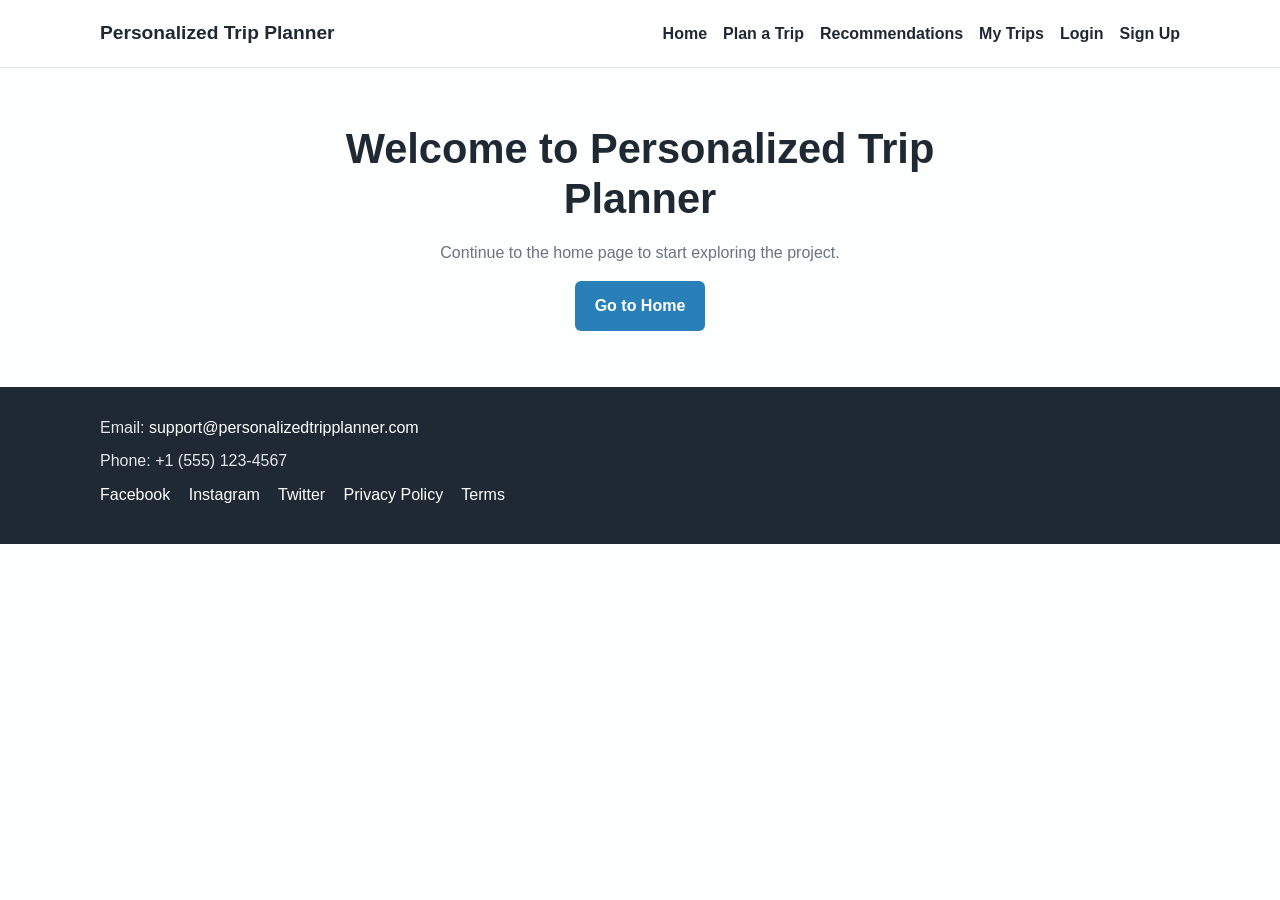
==== index.html @ 8d0f7b25 "architecure building" ====
<!DOCTYPE html>
<html lang="en">
<head>
  <meta charset="UTF-8">
  <meta name="viewport" content="width=device-width, initial-scale=1.0">
  <title>Personalized Trip Planner | Welcome</title>
  <link rel="stylesheet" href="css/style.css">
  <script src="js/main.js" defer></script>
</head>
<body>
  <header class="site-header">
    <div class="container header-content">
      <a class="site-logo" href="pages/home.html">Personalized Trip Planner</a>
      <nav class="site-nav" aria-label="Main navigation">
        <ul>
          <li><a href="pages/home.html">Home</a></li>
          <li><a href="pages/preferences.html">Plan a Trip</a></li>
          <li><a href="pages/recommendations.html">Recommendations</a></li>
          <li><a href="pages/my-trips.html">My Trips</a></li>
          <li><a href="pages/login.html">Login</a></li>
          <li><a href="pages/signup.html">Sign Up</a></li>
        </ul>
      </nav>
    </div>
  </header>

  <main>
    <section class="section center-section">
      <div class="container narrow-container">
        <h1>Welcome to Personalized Trip Planner</h1>
        <p>Continue to the home page to start exploring the project.</p>
        <a class="button" href="pages/home.html">Go to Home</a>
      </div>
    </section>
  </main>

  <footer class="site-footer">
    <div class="container footer-content">
      <p>Email: <a href="mailto:support@personalizedtripplanner.com">support@personalizedtripplanner.com</a></p>
      <p>Phone: +1 (555) 123-4567</p>
      <p>
        <a href="#">Facebook</a>
        <a href="#">Instagram</a>
        <a href="#">Twitter</a>
        <a href="#">Privacy Policy</a>
        <a href="#">Terms</a>
      </p>
    </div>
  </footer>
</body>
</html>
---- css/style.css ----
/* Basic reset */
* {
  box-sizing: border-box;
  margin: 0;
  padding: 0;
}

body {
  background: #FDFEFE;
  color: #1F2933;
  font-family: Arial, Helvetica, sans-serif;
  line-height: 1.6;
}

a {
  color: #2980B9;
  text-decoration: none;
}

a:hover {
  text-decoration: underline;
}

img {
  display: block;
  max-width: 100%;
}

.container {
  margin: 0 auto;
  max-width: 1120px;
  padding: 0 20px;
  width: 100%;
}

.narrow-container {
  max-width: 680px;
}

/* Header and navigation */
.site-header {
  background: #ffffff;
  border-bottom: 1px solid #E5E7EB;
  padding: 18px 0;
}

.header-content {
  align-items: center;
  display: flex;
  gap: 24px;
  justify-content: space-between;
}

.site-logo {
  color: #1F2933;
  font-size: 1.2rem;
  font-weight: 700;
}

.site-nav ul {
  align-items: center;
  display: flex;
  flex-wrap: wrap;
  gap: 16px;
  list-style: none;
}

.site-nav a {
  color: #1F2933;
  font-weight: 600;
}

.site-nav a:hover {
  color: #2980B9;
}

/* Main sections */
.section {
  padding: 56px 0;
}

.center-section {
  text-align: center;
}

.hero {
  background: #EAF6FC;
  padding: 80px 0;
  text-align: center;
}

.hero-content {
  max-width: 780px;
}

h1,
h2,
h3 {
  line-height: 1.2;
  margin-bottom: 16px;
}

h1 {
  font-size: 2.6rem;
}

h2 {
  font-size: 1.8rem;
}

h3 {
  font-size: 1.2rem;
}

p {
  color: #6B7280;
  margin-bottom: 16px;
}

/* Buttons */
.button {
  background: #2980B9;
  border: 0;
  border-radius: 6px;
  color: #ffffff;
  cursor: pointer;
  display: inline-block;
  font: inherit;
  font-weight: 700;
  padding: 12px 20px;
  text-align: center;
  transition: background 0.2s ease, transform 0.2s ease;
}

.button:hover {
  background: #27AE60;
  text-decoration: none;
  transform: translateY(-1px);
}

/* Cards and placeholders */
.card-grid {
  display: grid;
  gap: 20px;
  grid-template-columns: repeat(3, 1fr);
  margin-top: 24px;
}

.card,
.placeholder-panel {
  background: #ffffff;
  border: 1px solid #E5E7EB;
  border-radius: 8px;
  padding: 24px;
}

.recommendations-grid {
  border: 1px dashed #B8C2CC;
  border-radius: 8px;
  margin-top: 24px;
  min-height: 180px;
  padding: 24px;
}

.placeholder-panel + .placeholder-panel {
  margin-top: 20px;
}

.empty-message {
  color: #6B7280;
  font-weight: 600;
}

/* Forms */
.form {
  background: #ffffff;
  border: 1px solid #E5E7EB;
  border-radius: 8px;
  margin-top: 24px;
  padding: 24px;
}

.form-group {
  border: 0;
  margin-bottom: 18px;
}

label,
legend {
  color: #1F2933;
  display: block;
  font-weight: 700;
  margin-bottom: 8px;
}

input,
select {
  border: 1px solid #B8C2CC;
  border-radius: 6px;
  font: inherit;
  padding: 10px 12px;
  width: 100%;
}

.checkbox-label {
  align-items: center;
  display: flex;
  font-weight: 400;
  gap: 8px;
  margin-bottom: 8px;
}

.checkbox-label input {
  width: auto;
}

.form-note {
  margin-top: 18px;
}

/* Footer */
.site-footer {
  background: #1F2933;
  color: #ffffff;
  padding: 28px 0;
}

.site-footer p {
  color: #E5E7EB;
  margin-bottom: 8px;
}

.site-footer a {
  color: #ffffff;
  margin-right: 14px;
}

/* Responsive behavior */
@media (max-width: 800px) {
  .header-content {
    align-items: flex-start;
    flex-direction: column;
  }

  .card-grid {
    grid-template-columns: 1fr;
  }

  h1 {
    font-size: 2.1rem;
  }

  .hero {
    padding: 56px 0;
  }
}

@media (max-width: 520px) {
  .site-nav ul {
    align-items: flex-start;
    flex-direction: column;
    gap: 8px;
  }

  .section {
    padding: 40px 0;
  }

  .form,
  .card,
  .placeholder-panel,
  .recommendations-grid {
    padding: 18px;
  }
}
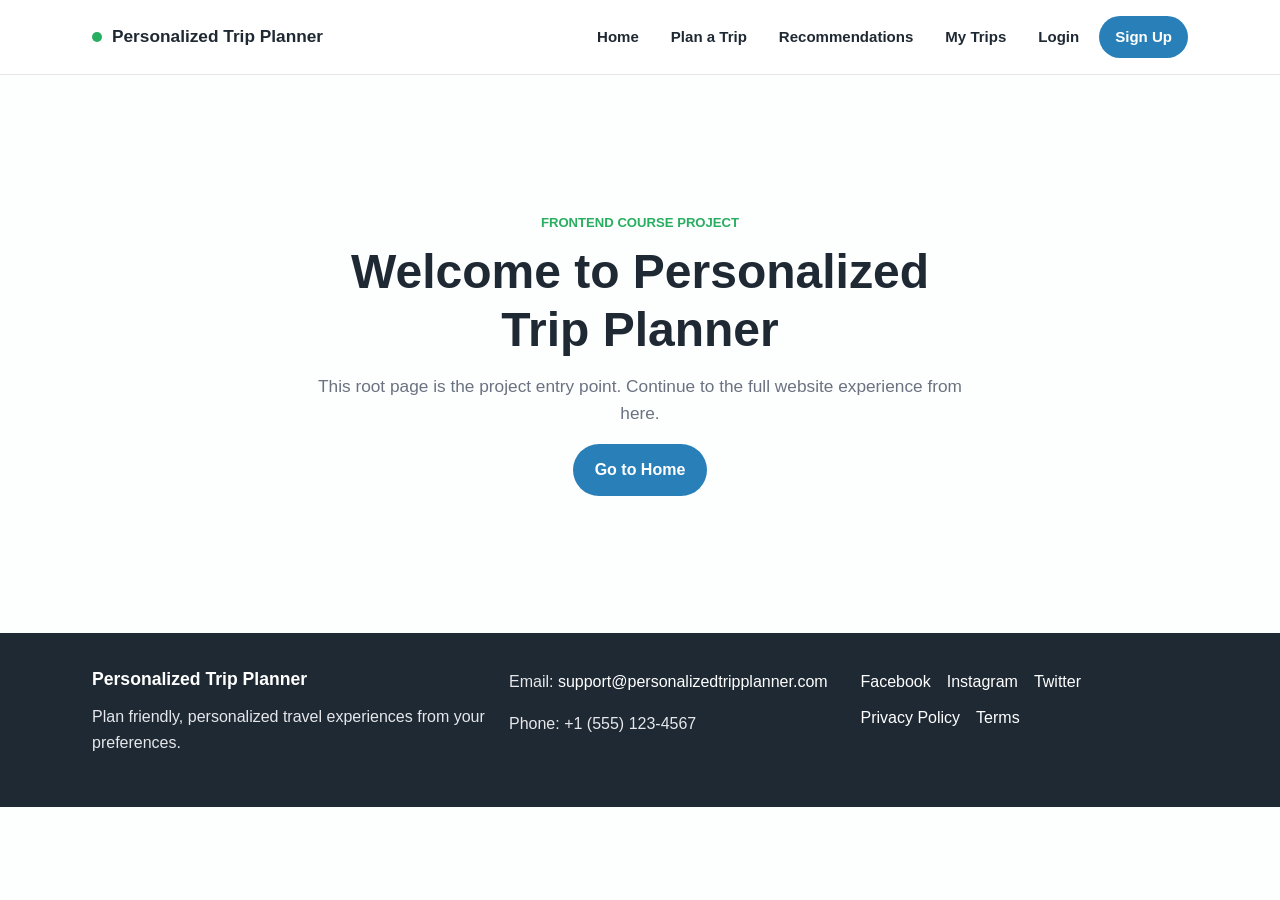
==== commit 1df9cecb: "Improve static ui and layout" ====
--- a/index.html
+++ b/index.html
@@ -11,40 +11,50 @@
   <header class="site-header">
     <div class="container header-content">
       <a class="site-logo" href="pages/home.html">Personalized Trip Planner</a>
-      <nav class="site-nav" aria-label="Main navigation">
+      <button class="nav-toggle" type="button" aria-expanded="false" aria-controls="primary-nav">
+        Menu
+      </button>
+      <nav class="site-nav" id="primary-nav" aria-label="Main navigation">
         <ul>
           <li><a href="pages/home.html">Home</a></li>
           <li><a href="pages/preferences.html">Plan a Trip</a></li>
           <li><a href="pages/recommendations.html">Recommendations</a></li>
           <li><a href="pages/my-trips.html">My Trips</a></li>
           <li><a href="pages/login.html">Login</a></li>
-          <li><a href="pages/signup.html">Sign Up</a></li>
+          <li><a class="nav-cta" href="pages/signup.html">Sign Up</a></li>
         </ul>
       </nav>
     </div>
   </header>
 
   <main>
-    <section class="section center-section">
+    <section class="section entry-section">
       <div class="container narrow-container">
+        <p class="section-label">Frontend course project</p>
         <h1>Welcome to Personalized Trip Planner</h1>
-        <p>Continue to the home page to start exploring the project.</p>
-        <a class="button" href="pages/home.html">Go to Home</a>
+        <p class="lead-text">This root page is the project entry point. Continue to the full website experience from here.</p>
+        <a class="btn btn-primary" href="pages/home.html">Go to Home</a>
       </div>
     </section>
   </main>
 
   <footer class="site-footer">
-    <div class="container footer-content">
-      <p>Email: <a href="mailto:support@personalizedtripplanner.com">support@personalizedtripplanner.com</a></p>
-      <p>Phone: +1 (555) 123-4567</p>
-      <p>
+    <div class="container footer-grid">
+      <div>
+        <h2>Personalized Trip Planner</h2>
+        <p>Plan friendly, personalized travel experiences from your preferences.</p>
+      </div>
+      <address class="footer-contact">
+        <p>Email: <a href="mailto:support@personalizedtripplanner.com">support@personalizedtripplanner.com</a></p>
+        <p>Phone: +1 (555) 123-4567</p>
+      </address>
+      <div class="footer-links">
         <a href="#">Facebook</a>
         <a href="#">Instagram</a>
         <a href="#">Twitter</a>
         <a href="#">Privacy Policy</a>
         <a href="#">Terms</a>
-      </p>
+      </div>
     </div>
   </footer>
 </body>
--- a/css/style.css
+++ b/css/style.css
@@ -1,24 +1,39 @@
-/* Basic reset */
+/* Reset and base styles */
 * {
   box-sizing: border-box;
   margin: 0;
   padding: 0;
 }
 
+:root {
+  --primary-blue: #2980B9;
+  --accent-green: #27AE60;
+  --background: #FDFEFE;
+  --surface: #ffffff;
+  --text-dark: #1F2933;
+  --muted-text: #6B7280;
+  --light-border: #E5E7EB;
+  --soft-blue: #EAF6FC;
+  --soft-green: #EAF8F0;
+  --shadow: 0 14px 35px rgba(31, 41, 51, 0.08);
+  --radius: 8px;
+}
+
 body {
-  background: #FDFEFE;
-  color: #1F2933;
+  background: var(--background);
+  color: var(--text-dark);
   font-family: Arial, Helvetica, sans-serif;
   line-height: 1.6;
 }
 
 a {
-  color: #2980B9;
+  color: var(--primary-blue);
   text-decoration: none;
+  transition: color 0.2s ease;
 }
 
 a:hover {
-  text-decoration: underline;
+  color: var(--accent-green);
 }
 
 img {
@@ -26,22 +41,128 @@
   max-width: 100%;
 }
 
+h1,
+h2,
+h3 {
+  color: var(--text-dark);
+  line-height: 1.2;
+  margin-bottom: 14px;
+}
+
+h1 {
+  font-size: 3rem;
+}
+
+h2 {
+  font-size: 2rem;
+}
+
+h3 {
+  font-size: 1.18rem;
+}
+
+p {
+  color: var(--muted-text);
+  margin-bottom: 16px;
+}
+
+/* Layout utilities */
 .container {
   margin: 0 auto;
-  max-width: 1120px;
-  padding: 0 20px;
+  max-width: 1140px;
+  padding: 0 22px;
   width: 100%;
 }
 
 .narrow-container {
+  max-width: 720px;
+}
+
+.section {
+  padding: 72px 0;
+}
+
+.compact-section {
+  padding-top: 24px;
+}
+
+.soft-section {
+  background: linear-gradient(180deg, var(--background), #F4FAFD);
+}
+
+.center-section,
+.entry-section,
+.empty-page-section {
+  text-align: center;
+}
+
+.entry-section,
+.empty-page-section {
+  align-items: center;
+  display: flex;
+  min-height: 62vh;
+}
+
+.section-heading {
+  margin-bottom: 28px;
+  max-width: 720px;
+}
+
+.section-label {
+  color: var(--accent-green);
+  font-size: 0.82rem;
+  font-weight: 800;
+  letter-spacing: 0;
+  margin-bottom: 10px;
+  text-transform: uppercase;
+}
+
+.lead-text {
+  font-size: 1.08rem;
   max-width: 680px;
+}
+
+.two-column-layout {
+  align-items: start;
+  display: grid;
+  gap: 36px;
+  grid-template-columns: minmax(0, 0.9fr) minmax(320px, 1.1fr);
+}
+
+.page-intro {
+  position: sticky;
+  top: 96px;
+}
+
+.page-hero {
+  background: var(--soft-blue);
+  padding-bottom: 48px;
+}
+
+.grid {
+  display: grid;
+  gap: 22px;
+}
+
+.two-column-grid {
+  grid-template-columns: repeat(2, minmax(0, 1fr));
+}
+
+.three-column-grid {
+  grid-template-columns: repeat(3, minmax(0, 1fr));
+}
+
+.four-column-grid {
+  grid-template-columns: repeat(4, minmax(0, 1fr));
 }
 
 /* Header and navigation */
 .site-header {
-  background: #ffffff;
-  border-bottom: 1px solid #E5E7EB;
-  padding: 18px 0;
+  background: rgba(255, 255, 255, 0.96);
+  border-bottom: 1px solid var(--light-border);
+  position: sticky;
+  top: 0;
+  z-index: 10;
 }
 
 .header-content {
@@ -49,135 +170,353 @@
   display: flex;
   gap: 24px;
   justify-content: space-between;
+  min-height: 74px;
 }
 
 .site-logo {
-  color: #1F2933;
-  font-size: 1.2rem;
+  color: var(--text-dark);
+  font-size: 1.08rem;
+  font-weight: 800;
+}
+
+.site-logo::before {
+  background: var(--accent-green);
+  border-radius: 999px;
+  content: "";
+  display: inline-block;
+  height: 10px;
+  margin-right: 10px;
+  width: 10px;
+}
+
+.nav-toggle {
+  background: var(--surface);
+  border: 1px solid var(--light-border);
+  border-radius: 999px;
+  color: var(--text-dark);
+  cursor: pointer;
+  display: none;
+  font: inherit;
   font-weight: 700;
+  padding: 8px 14px;
 }
 
 .site-nav ul {
   align-items: center;
   display: flex;
-  flex-wrap: wrap;
-  gap: 16px;
+  gap: 8px;
   list-style: none;
 }
 
 .site-nav a {
-  color: #1F2933;
-  font-weight: 600;
+  border-radius: 999px;
+  color: var(--text-dark);
+  display: inline-block;
+  font-size: 0.94rem;
+  font-weight: 700;
+  padding: 9px 12px;
+  transition: background 0.2s ease, color 0.2s ease;
 }
 
 .site-nav a:hover {
-  color: #2980B9;
-}
-
-/* Main sections */
-.section {
-  padding: 56px 0;
-}
-
-.center-section {
-  text-align: center;
-}
-
-.hero {
-  background: #EAF6FC;
-  padding: 80px 0;
-  text-align: center;
-}
-
-.hero-content {
-  max-width: 780px;
-}
-
-h1,
-h2,
-h3 {
-  line-height: 1.2;
-  margin-bottom: 16px;
-}
-
-h1 {
-  font-size: 2.6rem;
-}
-
-h2 {
-  font-size: 1.8rem;
-}
-
-h3 {
-  font-size: 1.2rem;
-}
-
-p {
-  color: #6B7280;
-  margin-bottom: 16px;
+  background: var(--soft-blue);
+  color: var(--primary-blue);
+}
+
+.site-nav .nav-cta {
+  background: var(--primary-blue);
+  color: #ffffff;
+  padding-left: 16px;
+  padding-right: 16px;
+}
+
+.site-nav .nav-cta:hover {
+  background: var(--accent-green);
+  color: #ffffff;
 }
 
 /* Buttons */
+.btn,
 .button {
-  background: #2980B9;
   border: 0;
-  border-radius: 6px;
-  color: #ffffff;
+  border-radius: 999px;
   cursor: pointer;
   display: inline-block;
   font: inherit;
+  font-weight: 800;
+  padding: 13px 22px;
+  text-align: center;
+  transition: background 0.2s ease, box-shadow 0.2s ease, color 0.2s ease, transform 0.2s ease;
+}
+
+.btn:hover,
+.button:hover {
+  box-shadow: var(--shadow);
+  text-decoration: none;
+  transform: translateY(-2px);
+}
+
+.btn-primary,
+.button {
+  background: var(--primary-blue);
+  color: #ffffff;
+}
+
+.btn-primary:hover,
+.button:hover {
+  background: var(--accent-green);
+  color: #ffffff;
+}
+
+.btn-secondary {
+  background: var(--soft-green);
+  color: var(--text-dark);
+}
+
+.btn-secondary:hover {
+  background: var(--accent-green);
+  color: #ffffff;
+}
+
+.full-width {
+  width: 100%;
+}
+
+/* Hero section */
+.hero {
+  background:
+    radial-gradient(circle at top right, rgba(39, 174, 96, 0.18), transparent 34%),
+    linear-gradient(135deg, var(--soft-blue), #ffffff 68%);
+  overflow: hidden;
+  padding: 92px 0;
+}
+
+.hero-grid {
+  align-items: center;
+  display: grid;
+  gap: 42px;
+  grid-template-columns: minmax(0, 1.1fr) minmax(320px, 0.9fr);
+}
+
+.hero-content {
+  animation: fadeInUp 0.7s ease both;
+}
+
+.hero-message {
+  color: var(--text-dark);
+  font-size: 1.45rem;
   font-weight: 700;
-  padding: 12px 20px;
-  text-align: center;
-  transition: background 0.2s ease, transform 0.2s ease;
-}
-
-.button:hover {
-  background: #27AE60;
-  text-decoration: none;
-  transform: translateY(-1px);
-}
-
-/* Cards and placeholders */
-.card-grid {
-  display: grid;
-  gap: 20px;
-  grid-template-columns: repeat(3, 1fr);
-  margin-top: 24px;
-}
-
-.card,
-.placeholder-panel {
-  background: #ffffff;
-  border: 1px solid #E5E7EB;
+  margin-bottom: 14px;
+}
+
+.hero-panel {
+  background: rgba(255, 255, 255, 0.9);
+  border: 1px solid var(--light-border);
+  border-radius: 8px;
+  box-shadow: var(--shadow);
+  padding: 24px;
+}
+
+.hero-panel-top,
+.mini-card-row {
+  align-items: center;
+  display: flex;
+  gap: 12px;
+  justify-content: space-between;
+}
+
+.hero-panel-top {
+  color: var(--muted-text);
+  margin-bottom: 18px;
+}
+
+.hero-card {
+  background: var(--soft-blue);
   border-radius: 8px;
   padding: 24px;
 }
 
-.recommendations-grid {
+.mini-card-row {
+  flex-wrap: wrap;
+  justify-content: flex-start;
+  margin-top: 18px;
+}
+
+.mini-card-row span {
+  background: var(--soft-green);
+  border-radius: 999px;
+  color: var(--text-dark);
+  font-weight: 700;
+  padding: 8px 12px;
+}
+
+@keyframes fadeInUp {
+  from {
+    opacity: 0;
+    transform: translateY(14px);
+  }
+
+  to {
+    opacity: 1;
+    transform: translateY(0);
+  }
+}
+
+/* Cards and grids */
+.card,
+.step-card,
+.travel-style-card,
+.info-card,
+.filter-panel,
+.trip-card,
+.detail-section,
+.info-sidebar,
+.empty-state {
+  background: var(--surface);
+  border: 1px solid var(--light-border);
+  border-radius: var(--radius);
+  box-shadow: 0 10px 24px rgba(31, 41, 51, 0.04);
+  padding: 24px;
+}
+
+.card,
+.step-card,
+.travel-style-card,
+.trip-card {
+  transition: box-shadow 0.2s ease, transform 0.2s ease;
+}
+
+.card:hover,
+.step-card:hover,
+.travel-style-card:hover,
+.trip-card:hover {
+  box-shadow: var(--shadow);
+  transform: translateY(-4px);
+}
+
+.step-number {
+  align-items: center;
+  background: var(--primary-blue);
+  border-radius: 50%;
+  color: #ffffff;
+  display: inline-flex;
+  font-weight: 800;
+  height: 34px;
+  justify-content: center;
+  margin-bottom: 16px;
+  width: 34px;
+}
+
+.travel-style-card {
+  background: linear-gradient(180deg, #ffffff, #F5FBF8);
+}
+
+.recommendations-layout,
+.trip-details-layout {
+  align-items: start;
+  display: grid;
+  gap: 24px;
+  grid-template-columns: 280px minmax(0, 1fr);
+}
+
+.recommendations-area,
+.trip-main {
+  display: grid;
+  gap: 22px;
+}
+
+.filter-placeholder {
+  background: #F8FAFC;
+  border: 1px solid var(--light-border);
+  border-radius: 10px;
+  color: var(--muted-text);
+  margin-top: 12px;
+  padding: 12px;
+}
+
+.image-placeholder,
+.gallery-placeholder div {
+  align-items: center;
+  background: linear-gradient(135deg, var(--soft-blue), var(--soft-green));
   border: 1px dashed #B8C2CC;
   border-radius: 8px;
-  margin-top: 24px;
-  min-height: 180px;
-  padding: 24px;
-}
-
-.placeholder-panel + .placeholder-panel {
-  margin-top: 20px;
+  color: var(--muted-text);
+  display: flex;
+  font-weight: 700;
+  justify-content: center;
+  min-height: 150px;
+  padding: 18px;
+  text-align: center;
+}
+
+.trip-card-body {
+  padding-top: 18px;
+}
+
+.placeholder-label {
+  color: var(--accent-green);
+  font-size: 0.82rem;
+  font-weight: 800;
+  margin-bottom: 8px;
+  text-transform: uppercase;
+}
+
+.gallery-placeholder {
+  display: grid;
+  gap: 14px;
+  grid-template-columns: 2fr 1fr;
+}
+
+.gallery-placeholder div:first-child {
+  grid-row: span 2;
+  min-height: 260px;
+}
+
+.timeline-placeholder {
+  display: grid;
+  gap: 14px;
+}
+
+.timeline-placeholder article {
+  border-left: 4px solid var(--accent-green);
+  padding-left: 16px;
+}
+
+.timeline-placeholder span {
+  color: var(--text-dark);
+  display: block;
+  font-weight: 800;
+  margin-bottom: 4px;
+}
+
+.info-list {
+  color: var(--muted-text);
+  padding-left: 18px;
+}
+
+.large-empty-state {
+  box-shadow: var(--shadow);
 }
 
 .empty-message {
-  color: #6B7280;
-  font-weight: 600;
+  color: var(--text-dark);
+  font-size: 1.1rem;
+  font-weight: 800;
 }
 
 /* Forms */
 .form {
-  background: #ffffff;
-  border: 1px solid #E5E7EB;
+  background: var(--surface);
+  border: 1px solid var(--light-border);
   border-radius: 8px;
-  margin-top: 24px;
-  padding: 24px;
+  box-shadow: var(--shadow);
+  padding: 28px;
+}
+
+.form-row {
+  display: grid;
+  gap: 16px;
+  grid-template-columns: repeat(2, minmax(0, 1fr));
 }
 
 .form-group {
@@ -187,89 +526,214 @@
 
 label,
 legend {
-  color: #1F2933;
+  color: var(--text-dark);
   display: block;
-  font-weight: 700;
+  font-weight: 800;
   margin-bottom: 8px;
 }
 
 input,
 select {
-  border: 1px solid #B8C2CC;
-  border-radius: 6px;
+  background: #ffffff;
+  border: 1px solid #C9D2DC;
+  border-radius: 10px;
+  color: var(--text-dark);
   font: inherit;
-  padding: 10px 12px;
+  padding: 12px 14px;
+  transition: border-color 0.2s ease, box-shadow 0.2s ease;
   width: 100%;
+}
+
+input:focus,
+select:focus {
+  border-color: var(--primary-blue);
+  box-shadow: 0 0 0 3px rgba(41, 128, 185, 0.14);
+  outline: none;
+}
+
+.checkbox-grid {
+  display: grid;
+  gap: 10px;
+  grid-template-columns: repeat(2, minmax(0, 1fr));
 }
 
 .checkbox-label {
   align-items: center;
+  background: #F8FAFC;
+  border: 1px solid var(--light-border);
+  border-radius: 10px;
   display: flex;
-  font-weight: 400;
-  gap: 8px;
-  margin-bottom: 8px;
+  font-weight: 700;
+  gap: 10px;
+  margin-bottom: 0;
+  padding: 11px 12px;
 }
 
 .checkbox-label input {
   width: auto;
 }
 
+.featured-checkbox {
+  background: var(--soft-green);
+}
+
 .form-note {
-  margin-top: 18px;
+  margin: 18px 0 0;
+  text-align: center;
+}
+
+/* Page sections */
+.auth-section {
+  background: linear-gradient(180deg, var(--background), #F4FAFD);
+}
+
+.planner-form {
+  align-self: start;
 }
 
 /* Footer */
 .site-footer {
-  background: #1F2933;
-  color: #ffffff;
-  padding: 28px 0;
-}
-
-.site-footer p {
+  background: var(--text-dark);
+  color: #ffffff;
+  padding: 36px 0;
+}
+
+.footer-grid {
+  align-items: start;
+  display: grid;
+  gap: 24px;
+  grid-template-columns: 1.2fr 1fr 1fr;
+}
+
+.site-footer h2 {
+  color: #ffffff;
+  font-size: 1.1rem;
+}
+
+.site-footer p,
+.footer-contact {
   color: #E5E7EB;
-  margin-bottom: 8px;
+  font-style: normal;
 }
 
 .site-footer a {
   color: #ffffff;
-  margin-right: 14px;
-}
-
-/* Responsive behavior */
-@media (max-width: 800px) {
+}
+
+.site-footer a:hover {
+  color: #BCEAD0;
+}
+
+.footer-links {
+  display: flex;
+  flex-wrap: wrap;
+  gap: 10px 16px;
+}
+
+/* Responsive design */
+@media (max-width: 980px) {
+  h1 {
+    font-size: 2.45rem;
+  }
+
+  .hero-grid,
+  .two-column-layout,
+  .recommendations-layout,
+  .trip-details-layout,
+  .footer-grid {
+    grid-template-columns: 1fr;
+  }
+
+  .page-intro {
+    position: static;
+  }
+
+  .four-column-grid {
+    grid-template-columns: repeat(2, minmax(0, 1fr));
+  }
+}
+
+@media (max-width: 760px) {
   .header-content {
-    align-items: flex-start;
+    align-items: center;
+    flex-wrap: wrap;
+    min-height: 68px;
+  }
+
+  .nav-toggle {
+    display: inline-block;
+  }
+
+  .site-nav {
+    display: none;
+    width: 100%;
+  }
+
+  .site-nav.is-open {
+    display: block;
+  }
+
+  .site-nav ul {
+    align-items: stretch;
     flex-direction: column;
-  }
-
-  .card-grid {
+    padding-bottom: 16px;
+  }
+
+  .site-nav a {
+    display: block;
+  }
+
+  .hero,
+  .section {
+    padding: 52px 0;
+  }
+
+  .compact-section {
+    padding-top: 16px;
+  }
+
+  .three-column-grid,
+  .two-column-grid,
+  .form-row,
+  .checkbox-grid,
+  .gallery-placeholder {
     grid-template-columns: 1fr;
   }
 
+  .gallery-placeholder div:first-child {
+    grid-row: auto;
+    min-height: 180px;
+  }
+}
+
+@media (max-width: 520px) {
+  .container {
+    padding: 0 16px;
+  }
+
   h1 {
-    font-size: 2.1rem;
-  }
-
-  .hero {
-    padding: 56px 0;
-  }
-}
-
-@media (max-width: 520px) {
-  .site-nav ul {
-    align-items: flex-start;
-    flex-direction: column;
-    gap: 8px;
-  }
-
-  .section {
-    padding: 40px 0;
+    font-size: 2rem;
+  }
+
+  h2 {
+    font-size: 1.55rem;
+  }
+
+  .hero-message {
+    font-size: 1.2rem;
   }
 
   .form,
   .card,
-  .placeholder-panel,
-  .recommendations-grid {
-    padding: 18px;
-  }
-}
+  .step-card,
+  .travel-style-card,
+  .info-card,
+  .filter-panel,
+  .trip-card,
+  .detail-section,
+  .info-sidebar,
+  .empty-state,
+  .hero-panel {
+    padding: 20px;
+  }
+}
